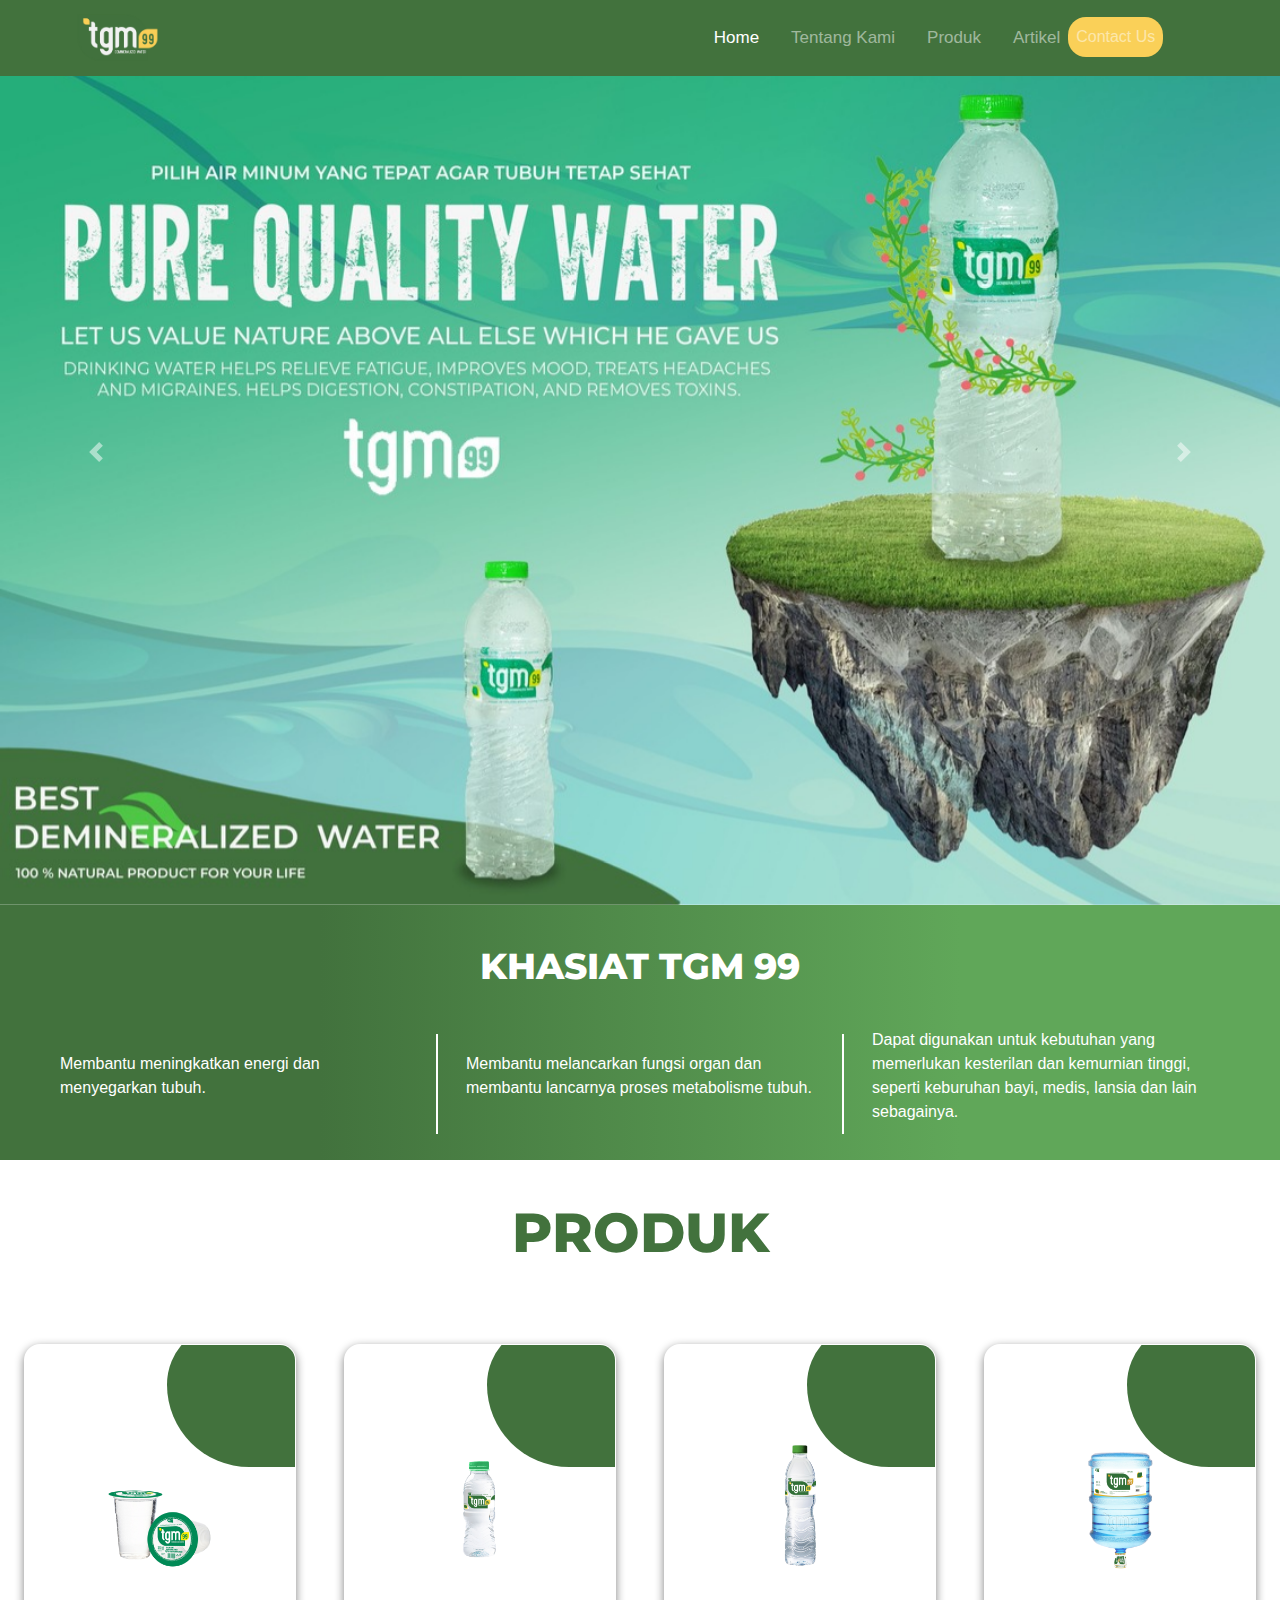
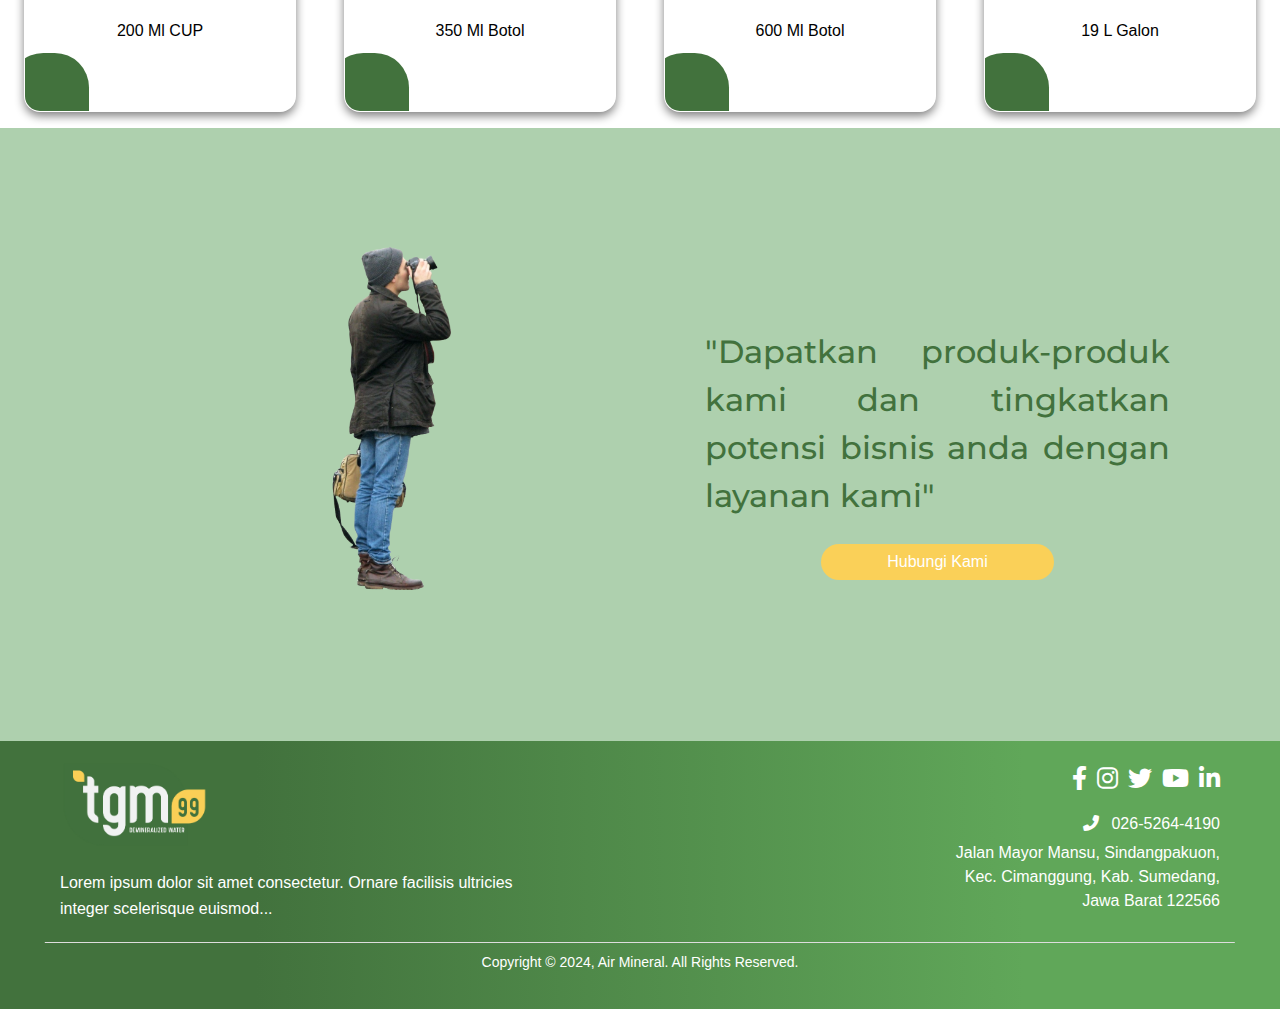
==== templates/index.html @ 58cae2aa "first commit" ====
<!DOCTYPE html>
<html lang="en">
<head>
    <meta charset="UTF-8">
    <meta name="viewport" content="width=device-width, initial-scale=1.0">
    <title>TGM</title>
    <!-- Menambahkan Bootstrap CSS -->
    <link href="https://stackpath.bootstrapcdn.com/bootstrap/4.5.2/css/bootstrap.min.css" rel="stylesheet">
    <link rel="preconnect" href="https://fonts.googleapis.com">
    <link rel="preconnect" href="https://fonts.gstatic.com" crossorigin>
    <link href="https://fonts.googleapis.com/css2?family=Inter:opsz,wght@14..32,200&family=Montserrat:ital,wght@0,100..900;1,100..900&display=swap" rel="stylesheet">
    <link href="../static/css/style.css" rel="stylesheet">
</head>
<body>
<!-- Navbar -->
<nav class="navbar navbar-expand-lg navbar-dark fixed-top">
    <a class="navbar-brand" href="#">
        <img src="../static/asset/Logo.png" class="tgm">
    </a>
    <button class="navbar-toggler" type="button" data-toggle="collapse" data-target="#navbarNav" aria-controls="navbarNav" aria-expanded="false" aria-label="Toggle navigation">
        <span class="navbar-toggler-icon"></span>
    </button>
    <div class="collapse navbar-collapse" id="navbarNav">
        <ul class="navbar-nav">
            <li class="nav-item active">
                <a class="nav-link pl-5" href="../templates/index.html">Home<span class="sr-only">(current)</span></a>
            </li>
            <li class="nav-item">
                <a class="nav-link pl-4" href="../templates/tentangkami.html">Tentang Kami</a>
            </li>
            <li class="nav-item">
                <a class="nav-link pl-4" href="../templates/produk.html">Produk</a>
            </li>
            <li class="nav-item">
                <a class="nav-link pl-4" href="../templates/artikel.html">Artikel</a>
            </li>
            <li class="nav-item">
                <a class="btn btn-custom nav-link" href="../templates/kontak.html">Contact Us</a>
            </li>
        </ul>
    </div>
</nav>

<!-- Carousel -->
<div id="carouselExampleCaptions" class="carousel slide" data-ride="carousel">
    <div class="carousel-inner">
        <div class="carousel-item active">
            <img src="../static/asset/banner.jpg" class="d-block w-100" alt="Image 1">
            <!-- <div class="carousel-caption d-none d-md-block">
                <h5>Teks untuk Gambar 1</h5>
                <p>Deskripsi singkat untuk gambar pertama.</p>
            </div> -->
        </div>
        <div class="carousel-item">
            <img src="../static/asset/HIJAU TGM.jpg" class="d-block w-100" alt="Image 2">
            <!-- <div class="carousel-caption d-none d-md-block">
                <h5>Teks untuk Gambar 2</h5>
                <p>Deskripsi singkat untuk gambar kedua.</p>
            </div> -->
        </div>
        <div class="carousel-item">
            <img src="../static/asset/HIJAU TGM.jpg" class="d-block w-100" alt="Image 3">
            <!-- <div class="carousel-caption d-none d-md-block">
                <h5>Teks untuk Gambar 3</h5>
                <p>Deskripsi singkat untuk gambar ketiga.</p>
            </div> -->
        </div>
    </div>

    <!-- Tombol navigasi -->
    <a class="carousel-control-prev" href="#carouselExampleCaptions" role="button" data-slide="prev">
        <span class="carousel-control-prev-icon" aria-hidden="true"></span>
        <span class="sr-only">Previous</span>
    </a>
    <a class="carousel-control-next" href="#carouselExampleCaptions" role="button" data-slide="next">
        <span class="carousel-control-next-icon" aria-hidden="true"></span>
        <span class="sr-only">Next</span>
    </a>
</div>
<section class="khasiattgm">
    <div class="judul-tgm">
        <h1>KHASIAT TGM 99</h1>
    </div>
    <div class="container">
        <div class="column">
            <p>Membantu meningkatkan energi dan menyegarkan tubuh.</p>
        </div>
        <div class="divider"></div>
        <div class="column">
            <p>Membantu melancarkan fungsi organ dan membantu lancarnya proses metabolisme tubuh.</p>
        </div>
        <div class="divider"></div>
        <div class="column">
            <p>Dapat digunakan untuk kebutuhan yang memerlukan kesterilan dan kemurnian tinggi, seperti keburuhan bayi, medis, lansia dan lain sebagainya.</p>
        </div>
    </div>
</section>
<section  class="tgm2">
    <div>
        <h1>PRODUK</h1>
    </div>
    <section class="slider">
        <div class="card">
            <div class="card-content">
                <img src="../static/asset/cup.png" alt="" class="card-img">
                <h2 class="card-title">200 ml CUP</h1>
                <div class="card-footer">
                    <button class="btn btn-success">Detail</button>
                    <button class="btn btn-border">Add To Cart</button>
                </div>
            </div>
        </div>
        <div class="card">
            <div class="card-content">
                <img src="../static/asset/Botol-330-ml-removebg.png" alt="" class="card-img">
                <h2 class="card-title">350 ml Botol</h1>
                <div class="card-footer">
                    <button class="btn btn-success">Detail</button>
                    <button class="btn btn-border">Add To Cart</button>
                </div>
            </div>
        </div>
        <div class="card">
            <div class="card-content">
                <img src="../static/asset/botol.png" alt="" class="card-img">
                <h2 class="card-title">600 ml Botol</h1>
                <div class="card-footer">
                    <button class="btn btn-success">Detail</button>
                    <button class="btn btn-border">Add To Cart</button>
                </div>
            </div>
        </div>
        <div class="card">
            <div class="card-content">
                <img src="../static/asset/galon.png" alt="" class="card-img">
                <h2 class="card-title">19 L Galon</h1>
                <div class="card-footer">
                    <button class="btn btn-success">Detail</button>
                    <button class="btn btn-border">Add To Cart</button>
                </div>
            </div>
        </div>
    </section>
</section>
<section class="profil" id="profil">
    <div class="text-center mt-5 mb-5 galeri" id="gallery"></div>
    <div class="container">
        <div class="row justify-content-center">
            <div class="col-md-6 text-center">
                <img class="maksimumsize" src="../static/asset/file.png" alt="">
            </div>
            <div class="col-md-5">
                <p class="text-white-75 mb-4 quotes">"Dapatkan produk-produk kami dan tingkatkan potensi bisnis anda dengan layanan kami"</p>
                <button class="btn btn-tgm d-grid gap-2 col-6 mx-auto" type="button">Hubungi Kami</button>
            </div>
        </div>
    </div>
</section>

<section>
    
</section>

<footer class="footer">
    <div class="footer-container">
        <div class="footer-left">
            <img src="../static/asset/Logo.png" alt="Logo" class="footer-logo">
            <p>Lorem ipsum dolor sit amet consectetur. Ornare facilisis ultricies integer scelerisque euismod...</p>
        </div>
        <div class="footer-right">
            <ul class="footer-social">
                <li><a href="#"><i class="fab fa-facebook-f"></i></a></li>
                <li><a href="#"><i class="fab fa-instagram"></i></a></li>
                <li><a href="#"><i class="fab fa-twitter"></i></a></li>
                <li><a href="#"><i class="fab fa-youtube"></i></a></li>
                <li><a href="#"><i class="fab fa-linkedin-in"></i></a></li>
            </ul>
            <p><i class="fas fa-phone-alt"></i> 026-5264-4190</p>
            <p>Jalan Mayor Mansu, Sindangpakuon,<br>Kec. Cimanggung, Kab. Sumedang,<br>Jawa Barat 122566</p>
        </div>
    </div>
    <div class="footer-bottom">
        <p>Copyright © 2024, Air Mineral. All Rights Reserved.</p>
    </div>
</footer>



<!-- Menambahkan Bootstrap JS dan jQuery -->
<script src="https://code.jquery.com/jquery-3.5.1.slim.min.js"></script>
<script src="https://cdn.jsdelivr.net/npm/@popperjs/core@2.9.3/dist/umd/popper.min.js"></script>
<script src="https://stackpath.bootstrapcdn.com/bootstrap/4.5.2/js/bootstrap.min.js"></script>

<script>
    // Menjalankan auto-slide dengan interval 3 detik
    $('.carousel').carousel({
        interval: 3000
    });

    // Mengubah warna background navbar saat di-scroll
    $(window).scroll(function() {
        if ($(this).scrollTop() > 50) {
            $('.navbar').addClass('scrolled');
        } else {
            $('.navbar').removeClass('scrolled');
        }
    });

</script>

</body>
</html>
---- static/css/style.css ----
@import url('https://cdnjs.cloudflare.com/ajax/libs/font-awesome/6.0.0-beta3/css/all.min.css');
/* Membuat teks lebih jelas tanpa latar belakang */
.carousel-caption {
    position: absolute;
    top: 50%;
    left: 10%;
    transform: translateY(-50%);
    text-align: left;
    color: white;
    text-shadow: 2px 2px 4px rgba(0, 0, 0, 0.7);
    max-width: 50%; /* Atur lebar maksimum teks */
}

.carousel-item img {
    width: auto;
    height: auto;
    max-height: auto;
    object-fit: cover;
}

@media (max-width: 768px) {
    .carousel-image {
        max-height: 300px; /* Set a maximum height for smaller devices */
    }
}

@media (max-width: 576px) {
    .carousel-image {
        max-height: 200px; /* Further reduce the height for very small devices */
    }
}


/* Navbar transparan default */
.navbar {
    transition: background-color 0.5s ease;
    background-color: #42723D;
}

/* Navbar menjadi berwarna saat discroll */
.navbar.scrolled {
    background-color: #42723D; /* Warna biru dengan sedikit transparansi */
}


.navbar-brand {
    margin-left: 60px;
}

.navbar-brand img.tgm {
    height: 50px; /* Atur tinggi */
    width: auto; /* Atur lebar, jika ingin gambar berbentuk kotak */
}

.navbar-nav {
    margin-left: 45%;
    font-size: 17px;
    font-family: sans-serif;
}

.btn-custom {
    background-color: #FAD058; /* Warna background kustom */
    color: white; 
    border: none; /* Hapus border */
    border-radius: 18px;
    /* width: 120px; */
    text-align: center;
}

.tgm1 {
    background-color: #42723D;
}

.tgm1 h1 {
    text-align: center;
    padding-top: 40px;
    font-family: "Montserrat";
    font-weight: 800;
    font-size: 70px;
    color: #ffffff;
}

.tgm2 {
    background-color: #ffffff;
}

.tgm2 h1 {
    text-align: center;
    padding-top: 40px;
    font-family: "Montserrat";
    font-weight: 800;
    font-size: 55px;
    color: #42723D;
    padding-bottom: 30px;
}

.row {
    align-items: center;
    justify-content: center;
    padding-bottom: 40px;
}

/* Footer */
.footer {
    background: linear-gradient(to right, #42723D 20%, #60A759 80%); 
    color: white;
    padding: 20px 0;
    font-family: Arial, sans-serif;
}

.footer-container {
    display: flex;
    justify-content: space-between;
    align-items: flex-start;
    max-width: 1200px;
    margin: 0 auto;
    padding: 0 20px;
}

.footer-left {
    flex: 1;
    max-width: 40%;
}

.footer-logo {
    margin-bottom: 20px;
    width: 150px;
}

.footer-left p {
    margin: 0;
    line-height: 1.6;
}

.footer-right {
    flex: 1;
    max-width: 40%;
    text-align: right;
}

.footer-right p {
    margin: 5px 0;
}

.footer-social {
    list-style: none;
    padding: 0;
    display: flex;
    justify-content: flex-end;
    gap: 10px;
    margin-bottom: 15px;
}

.footer-social li {
    display: inline-block;
}

.footer-social a {
    color: white;
    font-size: 24px;
    transition: color 0.3s ease;
}

.footer-social a:hover {
    color: #ddd;
}

.footer-right p i {
    margin-right: 8px;
}

.footer-bottom {
    text-align: center;
    margin-top: 20px;
    font-size: 14px;
    position: relative; /* Adding relative positioning */
    padding-top: 10px;
}

.footer-bottom::before {
    content: "";
    position: absolute;
    top: 0;
    left: 50%;
    transform: translateX(-50%);
    width: 93%; /* Control the width of the border here */
    border-top: 1px solid #ddd;

}

/* .row{
    width: 300vh;
    
} */

/* .img{
    width: 10px;
    height: auto;
} */


/* Page Khasiat */
.khasiattgm {
    background: linear-gradient(to right, #42723D 25%, #60A759 75%); 
    padding-top: 40px;
   
}
.container {
    max-width: 1200px;
    width: 100%;
    display: flex;
    justify-content: space-between;
    align-items: center;
    padding: 20px;
    border-radius: 10px;
}
.column {
    width: 30%;
}

.column p {
    color: #ffffff;
}
.divider {
    border-left: 2px solid white;
    height: 100px;
    margin: 0 20px;
}
.judul-tgm h1 {
    font-size: 36px;
    margin-bottom: 20px;
    text-align: center;
    font-family: "Montserrat";
    font-weight: 800;
    color: #ffffff;
}

/* Page Informasi */
.profil
{
    background-color: hsl(120, 27%, 75%);
    width: 100%;
    padding-top: 40px;
    padding-bottom: 80px;
}

.quotes {
    padding-top: 70px;
    text-align: justify;
    font-family: 'Montserrat';
    font-weight: 500;
    font-size: xx-large;
    color: #42723D;
}

/* .row p
{
      font-family: 'Assistant';
} 

.text
{
      text-align: center;
} */
  

.maksimumsize
{
    width: 40%;
    transition: 0.3s;
}

.maksimumsize:hover
{
    width: 45%;
}

.btn-tgm {
    background-color: #FAD058; /* Warna background kustom */
    color: white; 
    border: none; 
    border-radius: 20px;
    text-align: justify;
    display: flex;
    justify-content: center;
    align-items: center;
    
}

.slider {
    background-color: var(--bg);
    padding: 1rem;

    display: grid;
    grid-template-columns: repeat(4, 1fr);
    place-items: center;
    grid-gap: 2rem;

    font: normal 1rem sans-serif;
    padding-top: 40px;
}

.produk::after{
    content: "";
    position: absolute;
    top: 0;
    left: 50%;
    transform: translateX(-50%);
    width: 93%; /* Control the width of the border here */
    border-top: 1px solid #000000;
}

.produk-tgm h1 {
    padding-top: 100px;
    text-align: center;
}


.card {
    position: relative;
    width: 17rem;
    height: 23rem;
    background-color:#ffffff;
    color: #000000;
    border-radius: 1rem;
    border: .1rem solid transparent;
    overflow: hidden;
    box-shadow: 0 .2rem .6rem grey;
    transition: .5s ease-in-out;
}

.card:hover {
    border: .1rem solid var(--warning);
    transform: scale(1.05);
}

.card::before, .card::after {
    position: absolute;
    content: "";
    background-color: #42723D;
    border-radius: 60% 60% 10% 80%;
    transition: .5s ease-in-out;
    z-index: 100;
    
}

.card::before {
    top: -6%;
    right: -6%;
    width: 9rem;
    height: 9rem;
}

.card::after {
    bottom: -6%;
    left: -6%;
    width: 5rem;
    height: 5rem;
}

.card:hover::before {
    transform: scale(1.8);
}

.card:hover::after {
    transform: scale(0);
}

.card-content {
    position: absolute;
    top:0;
    left:0;
    width: 100%;
    height: 100%;

    display: flex;
    flex-direction: column;
    justify-content: space-around;
    align-items: center;
    z-index: 200;
}

.card-img, 
.card-title {
    transform: translateY(4rem);
    transition: .5s ease-in-out;
}

.card-img {
    width: auto;
    height: 9.5rem;
}

.card-title {
    font-size: 1rem;
    text-transform: capitalize;
    transition-delay: .1s;
}

.card-body, 
.card-footer {
    transform: translateY(8rem);
    transition: .5s ease-in-out;
}

.card-body {
    width: 100%;

    display: flex;
    justify-content: space-around;
    align-items: center;

    transition-delay: .2s;
}

/* Konten Youtube */
.video {
    padding-bottom: 35px;
    padding-top: 35px;
    justify-content: center;
    align-items: center;
    padding-left: 450px;
    text-align: center;
    background-color: hsl(120, 27%, 75%);
    /* opacity: 30%; */
}

.video-link {
    display: block;
    width: 300px;
    text-decoration: none;
    border: 1px solid #ddd;
    border-radius: 8px;
    overflow: hidden;
    box-shadow: 0 4px 8px rgba(0, 0, 0, 0.1);
    transition: transform 0.3s ease;
    color: #333;
    
}

.video-link:hover {
    transform: translateY(-5px);
}

.video-thumbnail {
    width: 100%;
    height: auto;
    display: block;
}

.video-title {
    margin: 16px;
    font-size: 1.2em;
    color: #000;

}

.video-description {
    margin: 0 16px 16px;
    font-size: 0.9em;
    color: #666;
}

.contact-section {
    padding-bottom: 0;
    padding-top: 100px;
  }
  
  .contact__text h3 {
    color: #111111;
    font-weight: 700;
    text-transform: uppercase;
    margin-bottom: 22px;
  }
  
  .contact__text p {
    color: #111111;
    font-size: 15px;
    margin-bottom: 30px;
  }
  
  .contact__text ul li {
    list-style: none;
    position: relative;
    padding-left: 65px;
    margin-bottom: 30px;
  }
  
  .contact__text ul li span {
    height: 46px;
    width: 46px;
    background: #4c57d6;
    line-height: 46px;
    text-align: center;
    border-radius: 10px;
    font-size: 20px;
    color: #ffffff;
    position: absolute;
    left: 0;
    top: 0;
  }
  
  .contact__text ul li h5 {
    font-size: 20px;
    color: #111111;
    font-weight: 700;
    margin-bottom: 5px;
  }
  
  .contact__text ul li p {
    font-size: 15px;
    color: #111111;
    margin-bottom: 0;
  }
  
  .contact__text .contact__social a {
    display: inline-block;
    font-size: 30px;
    color: #c4c4c4;
    margin-right: 26px;
  }
  
  .contact__text .contact__social a:last-child {
    margin-right: 0;
  }
  
  .contact__text .contact__social a.facebook {
    color: #3263af;
  }
  
  .contact__text .contact__social a.twitter {
    color: #40c4ff;
  }
  
  .contact__text .contact__social a.youtube {
    color: #ff0000;
  }
  
  .contact__text .contact__social a.instagram {
    color: #b309d7;
  }
  
  .map {
    height: 515px;
  }
  
  .map iframe {
    width: 100%;
  }
  
  .contact-form h3 {
    color: #111111;
    font-weight: 700;
    text-transform: uppercase;
    margin-bottom: 45px;
  }
  
  .contact-form form .input-list {
    margin-right: -20px;
    overflow: hidden;
  }
  
  .contact-form form .input-list input {
    font-size: 14px;
    color: #444444;
    width: calc(33.33% - 23px);
    height: 50px;
    padding-left: 20px;
    border: 1px solid #e1e1e1;
    margin-bottom: 23px;
    border-radius: 10px;
    margin-right: 20px;
  }
  
  .contact-form form .input-list input::-webkit-input-placeholder {
    color: #444444;
  }
  
  .contact-form form .input-list input::-moz-placeholder {
    color: #444444;
  }
  
  .contact-form form .input-list input:-ms-input-placeholder {
    color: #444444;
  }
  
  .contact-form form .input-list input::-ms-input-placeholder {
    color: #444444;
  }
  
  .contact-form form .input-list input::placeholder {
    color: #444444;
  }
  
  .contact-form form textarea {
    font-size: 14px;
    color: #444444;
    width: 100%;
    height: 130px;
    padding-left: 20px;
    border: 1px solid #e1e1e1;
    margin-bottom: 17px;
    border-radius: 10px;
    resize: none;
    padding-top: 12px;
  }
  
  .contact-form form textarea::-webkit-input-placeholder {
    color: #444444;
  }
  
  .contact-form form textarea::-moz-placeholder {
    color: #444444;
  }
  
  .contact-form form textarea:-ms-input-placeholder {
    color: #444444;
  }
  
  .contact-form form textarea::-ms-input-placeholder {
    color: #444444;
  }
  
  .contact-form form textarea::placeholder {
    color: #444444;
  }
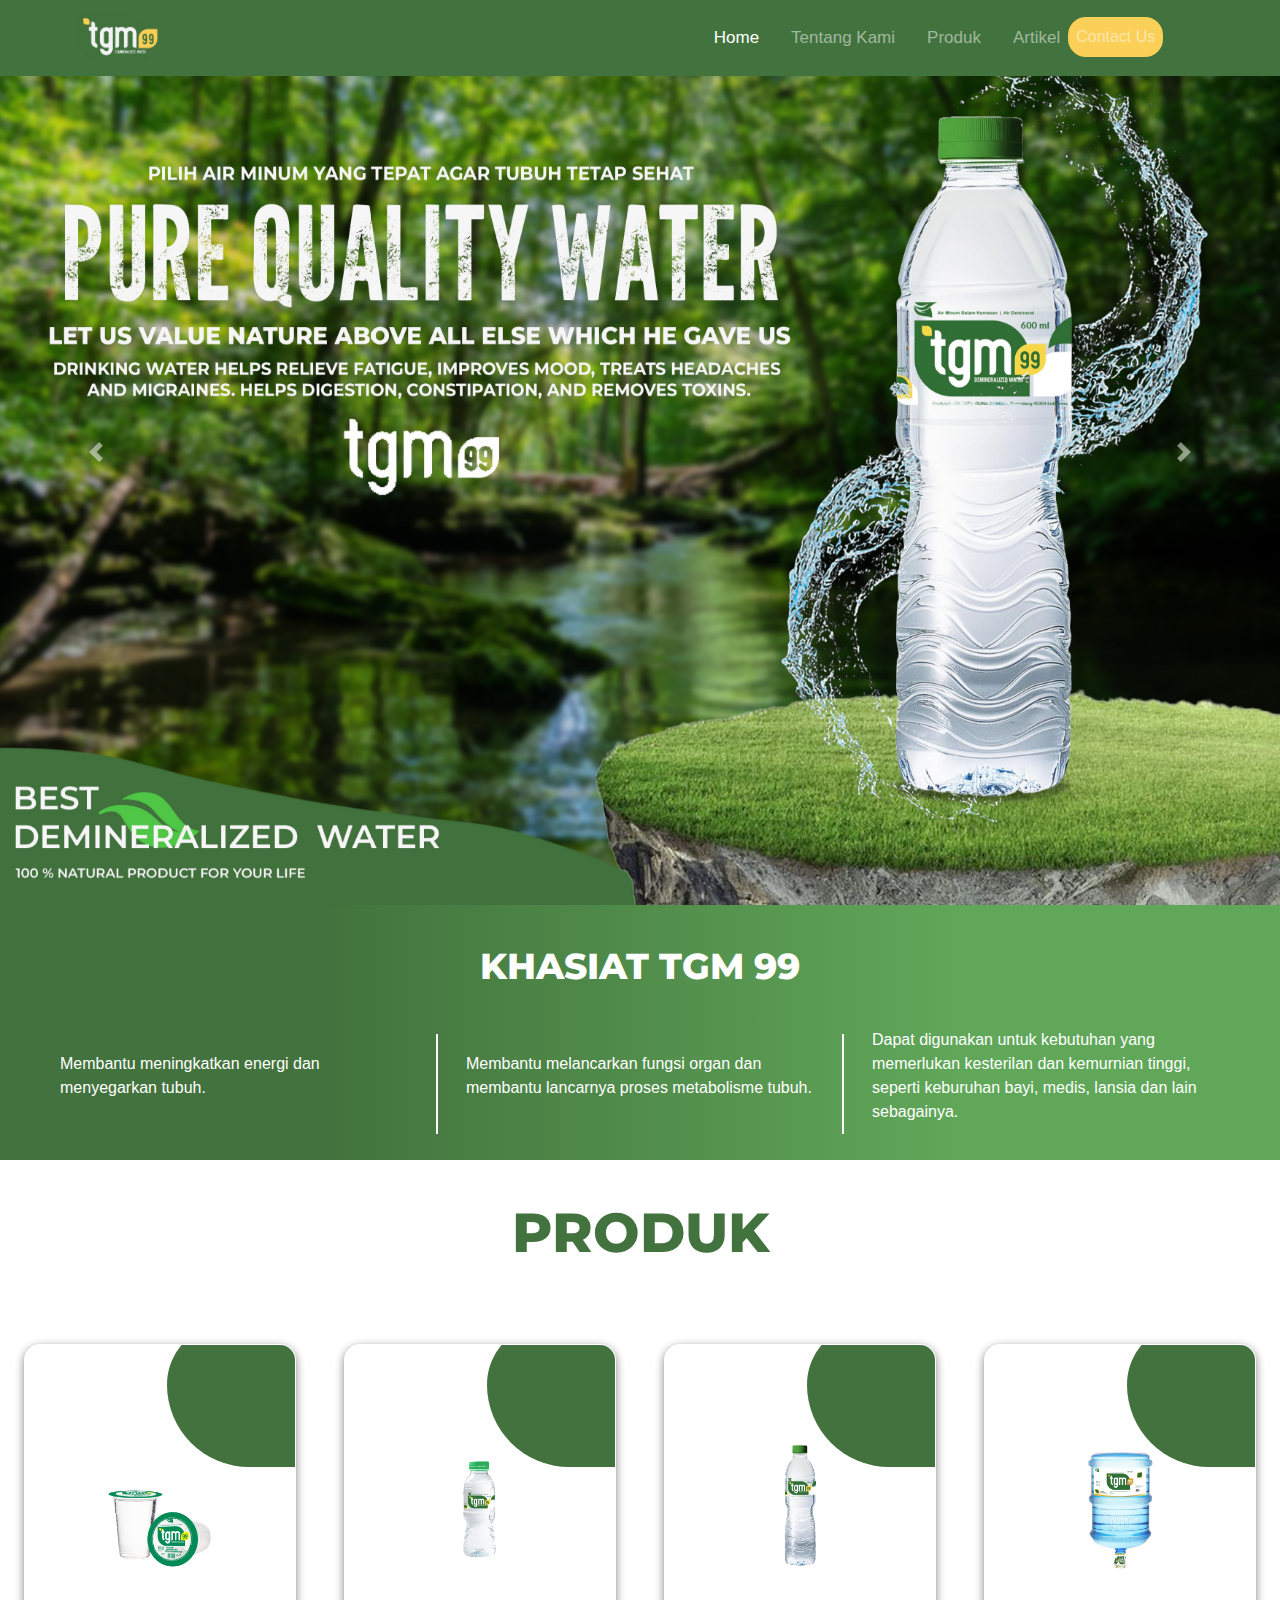
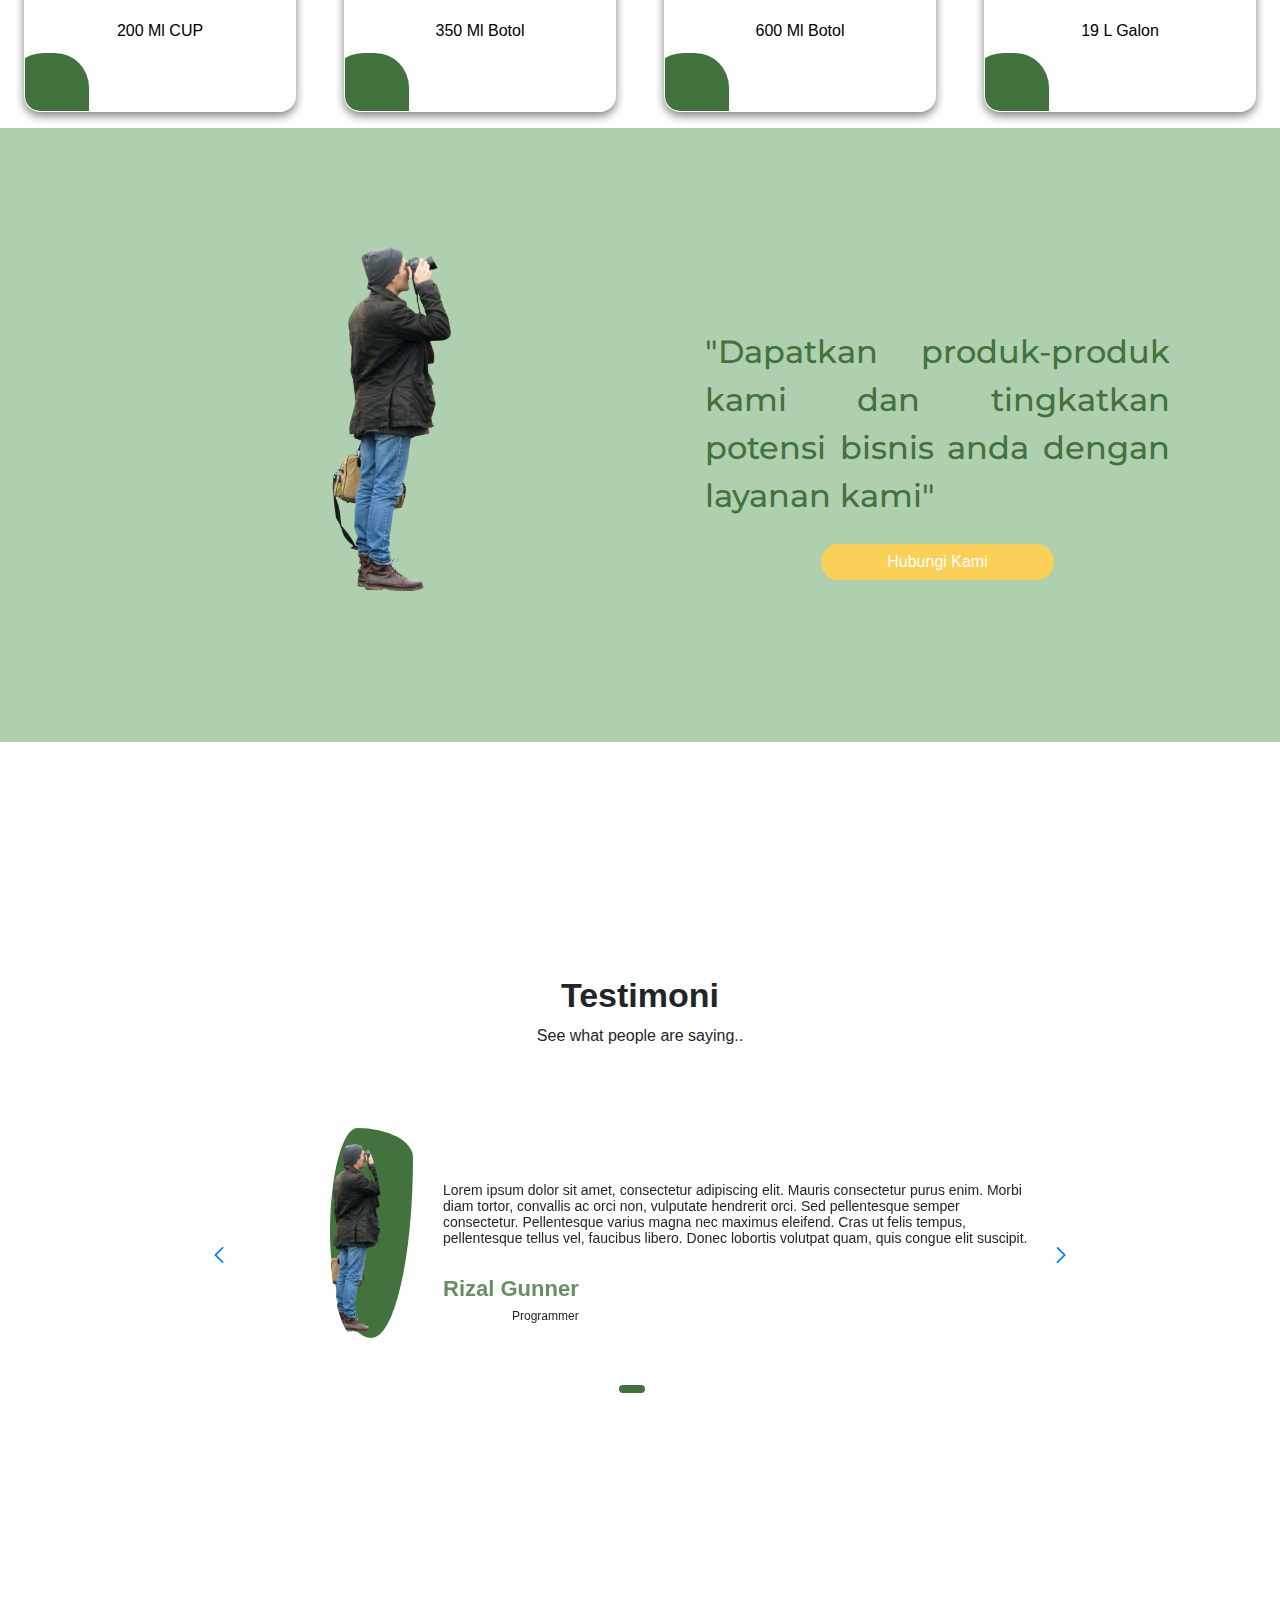
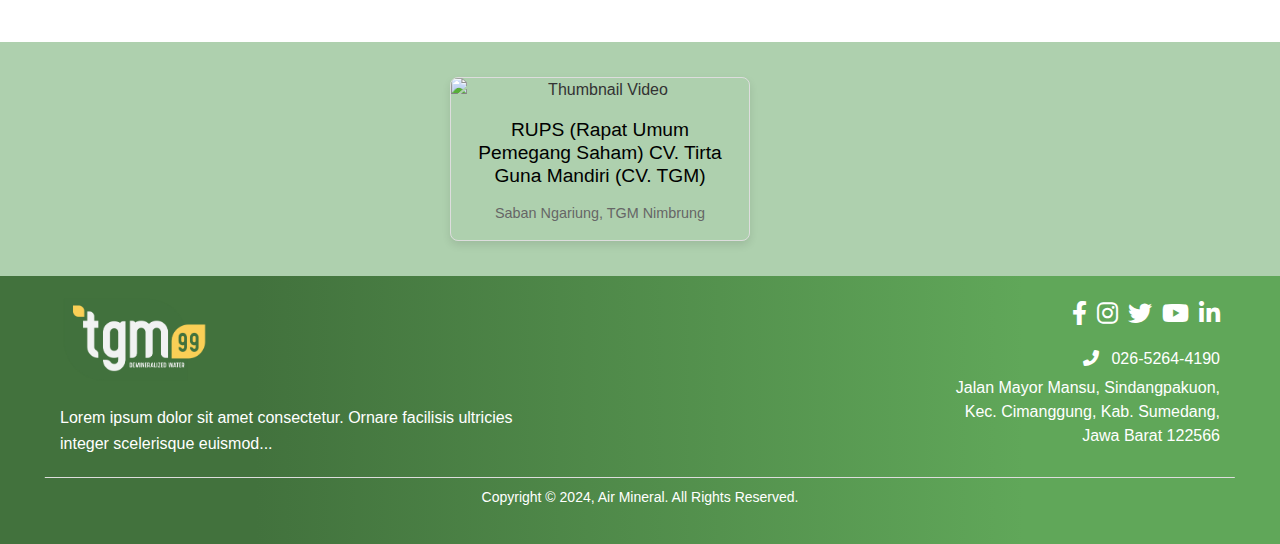
==== commit 1fcf4143: "update" ====
--- a/templates/index.html
+++ b/templates/index.html
@@ -10,203 +10,275 @@
     <link rel="preconnect" href="https://fonts.gstatic.com" crossorigin>
     <link href="https://fonts.googleapis.com/css2?family=Inter:opsz,wght@14..32,200&family=Montserrat:ital,wght@0,100..900;1,100..900&display=swap" rel="stylesheet">
     <link href="../static/css/style.css" rel="stylesheet">
+    <link rel="stylesheet" href="https://cdn.jsdelivr.net/npm/swiper@11/swiper-bundle.min.css"/>
 </head>
-<body>
+    <body>
 <!-- Navbar -->
-<nav class="navbar navbar-expand-lg navbar-dark fixed-top">
-    <a class="navbar-brand" href="#">
-        <img src="../static/asset/Logo.png" class="tgm">
-    </a>
-    <button class="navbar-toggler" type="button" data-toggle="collapse" data-target="#navbarNav" aria-controls="navbarNav" aria-expanded="false" aria-label="Toggle navigation">
-        <span class="navbar-toggler-icon"></span>
-    </button>
-    <div class="collapse navbar-collapse" id="navbarNav">
-        <ul class="navbar-nav">
-            <li class="nav-item active">
-                <a class="nav-link pl-5" href="../templates/index.html">Home<span class="sr-only">(current)</span></a>
-            </li>
-            <li class="nav-item">
-                <a class="nav-link pl-4" href="../templates/tentangkami.html">Tentang Kami</a>
-            </li>
-            <li class="nav-item">
-                <a class="nav-link pl-4" href="../templates/produk.html">Produk</a>
-            </li>
-            <li class="nav-item">
-                <a class="nav-link pl-4" href="../templates/artikel.html">Artikel</a>
-            </li>
-            <li class="nav-item">
-                <a class="btn btn-custom nav-link" href="../templates/kontak.html">Contact Us</a>
-            </li>
-        </ul>
-    </div>
-</nav>
-
-<!-- Carousel -->
-<div id="carouselExampleCaptions" class="carousel slide" data-ride="carousel">
-    <div class="carousel-inner">
-        <div class="carousel-item active">
-            <img src="../static/asset/banner.jpg" class="d-block w-100" alt="Image 1">
-            <!-- <div class="carousel-caption d-none d-md-block">
-                <h5>Teks untuk Gambar 1</h5>
-                <p>Deskripsi singkat untuk gambar pertama.</p>
-            </div> -->
+        <nav class="navbar navbar-expand-lg navbar-dark fixed-top">
+            <a class="navbar-brand" href="#">
+                <img src="../static/asset/Logo.png" class="tgm">
+            </a>
+            <button class="navbar-toggler" type="button" data-toggle="collapse" data-target="#navbarNav" aria-controls="navbarNav" aria-expanded="false" aria-label="Toggle navigation">
+                <span class="navbar-toggler-icon"></span>
+            </button>
+            <div class="collapse navbar-collapse" id="navbarNav">
+                <ul class="navbar-nav">
+                    <li class="nav-item active">
+                        <a class="nav-link pl-5" href="../templates/index.html">Home<span class="sr-only">(current)</span></a>
+                    </li>
+                    <li class="nav-item">
+                        <a class="nav-link pl-4" href="../templates/tentangkami.html">Tentang Kami</a>
+                    </li>
+                    <li class="nav-item">
+                        <a class="nav-link pl-4" href="../templates/produk.html">Produk</a>
+                    </li>
+                    <li class="nav-item">
+                        <a class="nav-link pl-4" href="../templates/artikel.html">Artikel</a>
+                    </li>
+                    <li class="nav-item">
+                        <a class="btn btn-custom nav-link" href="../templates/kontak.html">Contact Us</a>
+                    </li>
+                </ul>
+            </div>
+        </nav>
+
+        <!-- Carousel -->
+        <div id="carouselExampleCaptions" class="carousel slide" data-ride="carousel">
+            <div class="carousel-inner">
+                <div class="carousel-item active">
+                    <img src="../static/asset/TGM REV 5.jpg" class="d-block w-100" alt="Image 1">
+                    <!-- <div class="carousel-caption d-none d-md-block">
+                        <h5>Teks untuk Gambar 1</h5>
+                        <p>Deskripsi singkat untuk gambar pertama.</p>
+                    </div> -->
+                </div>
+                <div class="carousel-item">
+                    <img src="../static/asset/TGM REV 5.jpg" class="d-block w-100" alt="Image 2">
+                    <!-- <div class="carousel-caption d-none d-md-block">
+                        <h5>Teks untuk Gambar 2</h5>
+                        <p>Deskripsi singkat untuk gambar kedua.</p>
+                    </div> -->
+                </div>
+                <div class="carousel-item">
+                    <img src="../static/asset/TGM REV 5.jpg" class="d-block w-100" alt="Image 3">
+                    <!-- <div class="carousel-caption d-none d-md-block">
+                        <h5>Teks untuk Gambar 3</h5>
+                        <p>Deskripsi singkat untuk gambar ketiga.</p>
+                    </div> -->
+                </div>
+            </div>
+
+            <!-- Tombol navigasi -->
+            <a class="carousel-control-prev" href="#carouselExampleCaptions" role="button" data-slide="prev">
+                <span class="carousel-control-prev-icon" aria-hidden="true"></span>
+                <span class="sr-only">Previous</span>
+            </a>
+            <a class="carousel-control-next" href="#carouselExampleCaptions" role="button" data-slide="next">
+                <span class="carousel-control-next-icon" aria-hidden="true"></span>
+                <span class="sr-only">Next</span>
+            </a>
         </div>
-        <div class="carousel-item">
-            <img src="../static/asset/HIJAU TGM.jpg" class="d-block w-100" alt="Image 2">
-            <!-- <div class="carousel-caption d-none d-md-block">
-                <h5>Teks untuk Gambar 2</h5>
-                <p>Deskripsi singkat untuk gambar kedua.</p>
-            </div> -->
-        </div>
-        <div class="carousel-item">
-            <img src="../static/asset/HIJAU TGM.jpg" class="d-block w-100" alt="Image 3">
-            <!-- <div class="carousel-caption d-none d-md-block">
-                <h5>Teks untuk Gambar 3</h5>
-                <p>Deskripsi singkat untuk gambar ketiga.</p>
-            </div> -->
-        </div>
-    </div>
-
-    <!-- Tombol navigasi -->
-    <a class="carousel-control-prev" href="#carouselExampleCaptions" role="button" data-slide="prev">
-        <span class="carousel-control-prev-icon" aria-hidden="true"></span>
-        <span class="sr-only">Previous</span>
-    </a>
-    <a class="carousel-control-next" href="#carouselExampleCaptions" role="button" data-slide="next">
-        <span class="carousel-control-next-icon" aria-hidden="true"></span>
-        <span class="sr-only">Next</span>
-    </a>
-</div>
-<section class="khasiattgm">
-    <div class="judul-tgm">
-        <h1>KHASIAT TGM 99</h1>
-    </div>
-    <div class="container">
-        <div class="column">
-            <p>Membantu meningkatkan energi dan menyegarkan tubuh.</p>
-        </div>
-        <div class="divider"></div>
-        <div class="column">
-            <p>Membantu melancarkan fungsi organ dan membantu lancarnya proses metabolisme tubuh.</p>
-        </div>
-        <div class="divider"></div>
-        <div class="column">
-            <p>Dapat digunakan untuk kebutuhan yang memerlukan kesterilan dan kemurnian tinggi, seperti keburuhan bayi, medis, lansia dan lain sebagainya.</p>
-        </div>
-    </div>
-</section>
-<section  class="tgm2">
-    <div>
-        <h1>PRODUK</h1>
-    </div>
-    <section class="slider">
-        <div class="card">
-            <div class="card-content">
-                <img src="../static/asset/cup.png" alt="" class="card-img">
-                <h2 class="card-title">200 ml CUP</h1>
-                <div class="card-footer">
-                    <button class="btn btn-success">Detail</button>
-                    <button class="btn btn-border">Add To Cart</button>
-                </div>
-            </div>
-        </div>
-        <div class="card">
-            <div class="card-content">
-                <img src="../static/asset/Botol-330-ml-removebg.png" alt="" class="card-img">
-                <h2 class="card-title">350 ml Botol</h1>
-                <div class="card-footer">
-                    <button class="btn btn-success">Detail</button>
-                    <button class="btn btn-border">Add To Cart</button>
-                </div>
-            </div>
-        </div>
-        <div class="card">
-            <div class="card-content">
-                <img src="../static/asset/botol.png" alt="" class="card-img">
-                <h2 class="card-title">600 ml Botol</h1>
-                <div class="card-footer">
-                    <button class="btn btn-success">Detail</button>
-                    <button class="btn btn-border">Add To Cart</button>
-                </div>
-            </div>
-        </div>
-        <div class="card">
-            <div class="card-content">
-                <img src="../static/asset/galon.png" alt="" class="card-img">
-                <h2 class="card-title">19 L Galon</h1>
-                <div class="card-footer">
-                    <button class="btn btn-success">Detail</button>
-                    <button class="btn btn-border">Add To Cart</button>
-                </div>
-            </div>
-        </div>
-    </section>
-</section>
-<section class="profil" id="profil">
-    <div class="text-center mt-5 mb-5 galeri" id="gallery"></div>
-    <div class="container">
-        <div class="row justify-content-center">
-            <div class="col-md-6 text-center">
-                <img class="maksimumsize" src="../static/asset/file.png" alt="">
-            </div>
-            <div class="col-md-5">
-                <p class="text-white-75 mb-4 quotes">"Dapatkan produk-produk kami dan tingkatkan potensi bisnis anda dengan layanan kami"</p>
-                <button class="btn btn-tgm d-grid gap-2 col-6 mx-auto" type="button">Hubungi Kami</button>
-            </div>
-        </div>
-    </div>
-</section>
-
-<section>
-    
-</section>
-
-<footer class="footer">
-    <div class="footer-container">
-        <div class="footer-left">
-            <img src="../static/asset/Logo.png" alt="Logo" class="footer-logo">
-            <p>Lorem ipsum dolor sit amet consectetur. Ornare facilisis ultricies integer scelerisque euismod...</p>
-        </div>
-        <div class="footer-right">
-            <ul class="footer-social">
-                <li><a href="#"><i class="fab fa-facebook-f"></i></a></li>
-                <li><a href="#"><i class="fab fa-instagram"></i></a></li>
-                <li><a href="#"><i class="fab fa-twitter"></i></a></li>
-                <li><a href="#"><i class="fab fa-youtube"></i></a></li>
-                <li><a href="#"><i class="fab fa-linkedin-in"></i></a></li>
-            </ul>
-            <p><i class="fas fa-phone-alt"></i> 026-5264-4190</p>
-            <p>Jalan Mayor Mansu, Sindangpakuon,<br>Kec. Cimanggung, Kab. Sumedang,<br>Jawa Barat 122566</p>
-        </div>
-    </div>
-    <div class="footer-bottom">
-        <p>Copyright © 2024, Air Mineral. All Rights Reserved.</p>
-    </div>
-</footer>
+        <section class="khasiattgm">
+            <div class="judul-tgm">
+                <h1>KHASIAT TGM 99</h1>
+            </div>
+            <div class="container">
+                <div class="column">
+                    <p>Membantu meningkatkan energi dan menyegarkan tubuh.</p>
+                </div>
+                <div class="divider"></div>
+                <div class="column">
+                    <p>Membantu melancarkan fungsi organ dan membantu lancarnya proses metabolisme tubuh.</p>
+                </div>
+                <div class="divider"></div>
+                <div class="column">
+                    <p>Dapat digunakan untuk kebutuhan yang memerlukan kesterilan dan kemurnian tinggi, seperti keburuhan bayi, medis, lansia dan lain sebagainya.</p>
+                </div>
+            </div>
+        </section>
+        <section  class="tgm2">
+            <div>
+                <h1>PRODUK</h1>
+            </div>
+            <section class="slider">
+                <div class="card">
+                    <div class="card-content">
+                        <img src="../static/asset/cup.png" alt="" class="card-img">
+                        <h2 class="card-title">200 ml CUP</h1>
+                        <div class="card-footer">
+                            <button class="btn btn-success">Detail</button>
+                            <button class="btn btn-border">Add To Cart</button>
+                        </div>
+                    </div>
+                </div>
+                <div class="card">
+                    <div class="card-content">
+                        <img src="../static/asset/Botol-330-ml-removebg.png" alt="" class="card-img">
+                        <h2 class="card-title">350 ml Botol</h1>
+                        <div class="card-footer">
+                            <button class="btn btn-success">Detail</button>
+                            <button class="btn btn-border">Add To Cart</button>
+                        </div>
+                    </div>
+                </div>
+                <div class="card">
+                    <div class="card-content">
+                        <img src="../static/asset/botol.png" alt="" class="card-img">
+                        <h2 class="card-title">600 ml Botol</h1>
+                        <div class="card-footer">
+                            <button class="btn btn-success">Detail</button>
+                            <button class="btn btn-border">Add To Cart</button>
+                        </div>
+                    </div>
+                </div>
+                <div class="card">
+                    <div class="card-content">
+                        <img src="../static/asset/galon.png" alt="" class="card-img">
+                        <h2 class="card-title">19 L Galon</h1>
+                        <div class="card-footer">
+                            <button class="btn btn-success">Detail</button>
+                            <button class="btn btn-border">Add To Cart</button>
+                        </div>
+                    </div>
+                </div>
+            </section>
+        </section>
+        <section class="profil" id="profil">
+            <div class="text-center mt-5 mb-5 galeri" id="gallery"></div>
+            <div class="container">
+                <div class="row justify-content-center">
+                    <div class="col-md-6 text-center">
+                        <img class="maksimumsize" src="../static/asset/file.png" alt="">
+                    </div>
+                    <div class="col-md-5">
+                        <p class="text-white-75 mb-4 quotes">"Dapatkan produk-produk kami dan tingkatkan potensi bisnis anda dengan layanan kami"</p>
+                        <button class="btn btn-tgm d-grid gap-2 col-6 mx-auto" type="button">Hubungi Kami</button>
+                    </div>
+                </div>
+            </div>
+        </section>
+        <!--Testimoni-->
+        <section>
+            <div id="testimoni" class="site">
+                <div class="container">
+                    <div class="testi">
+                        <div class="head">
+                            <h3>Testimoni</h3>
+                            <p>See what people are saying..</p>
+                        </div>
+                        <div class="body swiper">
+                            <ul class="swiper-wrapper">
+                                <li class="swiper-slide">
+                                    <div class="wrapper">
+                                        <div class="thumbnail">
+                                            <img src="../static/asset/file.png" alt="">
+                                        </div>
+                                        <div class="aside">
+                                            <p>Lorem ipsum dolor sit amet, consectetur adipiscing elit. Mauris consectetur purus enim. Morbi diam tortor, convallis ac orci non, vulputate hendrerit orci. Sed pellentesque semper consectetur. Pellentesque varius magna nec maximus eleifend. Cras ut felis tempus, pellentesque tellus vel, faucibus libero. Donec lobortis volutpat quam, quis congue elit suscipit. </p>
+                                            <div class="name">
+                                                <h4>Rizal Gunner</h4>
+                                                <p>Programmer</p>
+                                            </div>
+                                        </div>
+                                    </div>
+                                </li>
+                                <li class="swiper-slide">
+                                    <div class="wrapper">
+                                        <div class="thumbnail">
+                                            <img src="../static/asset/profile.jpg" alt="">
+                                        </div>
+                                        <div class="aside">
+                                            <p>Lorem ipsum dolor sit amet, consectetur adipiscing elit. Mauris consectetur purus enim. Morbi diam tortor, convallis ac orci non, vulputate hendrerit orci. Sed pellentesque semper consectetur. Pellentesque varius magna nec maximus eleifend. Cras ut felis tempus, pellentesque tellus vel, faucibus libero. Donec lobortis volutpat quam, quis congue elit suscipit. </p>
+                                            <div class="name">
+                                                <h4>Tiwi Rosada</h4>
+                                                <p>Analis</p>
+                                            </div>
+                                        </div>
+                                    </div>
+                                </li>
+                            </ul>
+                            <div class="swiper-pagination"></div>
+                            <!-- If we need navigation buttons -->
+                            <div class="swiper-button-prev"></div>
+                            <div class="swiper-button-next"></div>
+                        </div>
+                    </div>
+                </div>
+            </div>
+        </section>
+
+        <!--YOUTUBE-->
+        <section class="video" id="video">
+            <div>
+                <a href="https://www.youtube.com/watch?v=7TaydpIyqJk" target="_blank" class="video-link">
+                    <img src="https://img.youtube.com/vi/7TaydpIyqJk/0.jpg" alt="Thumbnail Video" class="video-thumbnail">
+                    <h3 class="video-title">RUPS (Rapat Umum Pemegang Saham) CV. Tirta Guna Mandiri (CV. TGM)</h3>
+                    <p class="video-description">Saban Ngariung, TGM Nimbrung</p>
+                </a>            
+            </div>
+        </section>
+
+        <footer class="footer">
+            <div class="footer-container">
+                <div class="footer-left">
+                    <img src="../static/asset/Logo.png" alt="Logo" class="footer-logo">
+                    <p>Lorem ipsum dolor sit amet consectetur. Ornare facilisis ultricies integer scelerisque euismod...</p>
+                </div>
+                <div class="footer-right">
+                    <ul class="footer-social">
+                        <li><a href="#"><i class="fab fa-facebook-f"></i></a></li>
+                        <li><a href="#"><i class="fab fa-instagram"></i></a></li>
+                        <li><a href="#"><i class="fab fa-twitter"></i></a></li>
+                        <li><a href="#"><i class="fab fa-youtube"></i></a></li>
+                        <li><a href="#"><i class="fab fa-linkedin-in"></i></a></li>
+                    </ul>
+                    <p><i class="fas fa-phone-alt"></i> 026-5264-4190</p>
+                    <p>Jalan Mayor Mansu, Sindangpakuon,<br>Kec. Cimanggung, Kab. Sumedang,<br>Jawa Barat 122566</p>
+                </div>
+            </div>
+            <div class="footer-bottom">
+                <p>Copyright © 2024, Air Mineral. All Rights Reserved.</p>
+            </div>
+        </footer>
 
 
 
 <!-- Menambahkan Bootstrap JS dan jQuery -->
-<script src="https://code.jquery.com/jquery-3.5.1.slim.min.js"></script>
-<script src="https://cdn.jsdelivr.net/npm/@popperjs/core@2.9.3/dist/umd/popper.min.js"></script>
-<script src="https://stackpath.bootstrapcdn.com/bootstrap/4.5.2/js/bootstrap.min.js"></script>
-
-<script>
-    // Menjalankan auto-slide dengan interval 3 detik
-    $('.carousel').carousel({
-        interval: 3000
-    });
-
-    // Mengubah warna background navbar saat di-scroll
-    $(window).scroll(function() {
-        if ($(this).scrollTop() > 50) {
-            $('.navbar').addClass('scrolled');
-        } else {
-            $('.navbar').removeClass('scrolled');
-        }
-    });
-
-</script>
-
-</body>
+        <script src="https://code.jquery.com/jquery-3.5.1.slim.min.js"></script>
+        <script src="https://cdn.jsdelivr.net/npm/@popperjs/core@2.9.3/dist/umd/popper.min.js"></script>
+        <script src="https://stackpath.bootstrapcdn.com/bootstrap/4.5.2/js/bootstrap.min.js"></script>
+        <script src="https://cdn.jsdelivr.net/npm/swiper@11/swiper-bundle.min.js"></script>
+        <script>
+            // Menjalankan auto-slide dengan interval 3 detik
+            $('.carousel').carousel({
+                interval: 3000
+            });
+
+            // Mengubah warna background navbar saat di-scroll
+            $(window).scroll(function() {
+                if ($(this).scrollTop() > 50) {
+                    $('.navbar').addClass('scrolled');
+                } else {
+                    $('.navbar').removeClass('scrolled');
+                }
+            });
+
+            const swiper = new Swiper('.swiper', {
+                autoHeight: true,
+                loop: true,
+            
+                // If we need pagination
+                pagination: {
+                el: '.swiper-pagination',
+                },
+            
+                // Navigation arrows
+                navigation: {
+                nextEl: '.swiper-button-next',
+                prevEl: '.swiper-button-prev',
+                },
+
+            });
+        </script>
+    </body>
 </html>
--- a/static/css/style.css
+++ b/static/css/style.css
@@ -213,6 +213,7 @@
     align-items: center;
     padding: 20px;
     border-radius: 10px;
+    margin: 0 auto;
 }
 .column {
     width: 30%;
@@ -463,18 +464,23 @@
 
 .contact-section {
     padding-bottom: 0;
-    padding-top: 100px;
+    padding-top: 20px;
+  }
+
+  .contact__text {
+    background-color: #42723D;
   }
   
   .contact__text h3 {
-    color: #111111;
+    color: #ffffff;
     font-weight: 700;
     text-transform: uppercase;
     margin-bottom: 22px;
+    padding-top: 20px;
   }
   
   .contact__text p {
-    color: #111111;
+    color: #ffffff;
     font-size: 15px;
     margin-bottom: 30px;
   }
@@ -502,21 +508,21 @@
   
   .contact__text ul li h5 {
     font-size: 20px;
-    color: #111111;
+    color: #ffffff;
     font-weight: 700;
     margin-bottom: 5px;
   }
   
   .contact__text ul li p {
     font-size: 15px;
-    color: #111111;
+    color: #ffffff;
     margin-bottom: 0;
   }
   
   .contact__text .contact__social a {
     display: inline-block;
     font-size: 30px;
-    color: #c4c4c4;
+    color: #ffffff;
     margin-right: 26px;
   }
   
@@ -529,7 +535,7 @@
   }
   
   .contact__text .contact__social a.twitter {
-    color: #40c4ff;
+    color: #000;
   }
   
   .contact__text .contact__social a.youtube {
@@ -541,7 +547,7 @@
   }
   
   .map {
-    height: 515px;
+    height: 500px;
   }
   
   .map iframe {
@@ -552,7 +558,7 @@
     color: #111111;
     font-weight: 700;
     text-transform: uppercase;
-    margin-bottom: 45px;
+
   }
   
   .contact-form form .input-list {
@@ -571,6 +577,13 @@
     border-radius: 10px;
     margin-right: 20px;
   }
+  .contact-form  {
+    margin-top: 100px;
+    border: 1px solid #000000;
+    margin-left: 350px;
+    margin-right: 350px;
+    
+  }
   
   .contact-form form .input-list input::-webkit-input-placeholder {
     color: #444444;
@@ -599,10 +612,10 @@
     height: 130px;
     padding-left: 20px;
     border: 1px solid #e1e1e1;
-    margin-bottom: 17px;
+    margin-bottom: 10px;
     border-radius: 10px;
     resize: none;
-    padding-top: 12px;
+    padding-top: 15px;
   }
   
   .contact-form form textarea::-webkit-input-placeholder {
@@ -624,4 +637,164 @@
   .contact-form form textarea::placeholder {
     color: #444444;
   }
-  +  
+  /*Testimoni*/
+  .site{
+    height: 100vh;
+    display: flex;
+    align-items: center;
+    justify-content: center;
+  }
+  
+  .testi{
+    max-width: 900px;
+    margin: 0 auto;
+  }
+  .testi .head {
+    text-align: center;
+    margin-bottom: 60px;
+  }
+  .testi .head h3{
+    font-size: 34px;
+    font-weight: 800;
+  }
+  .testi .wrapper {
+    display: flex;
+    flex-direction: column;
+    align-items: center;
+    gap: 60px;
+    padding: 30px 0;
+  }
+
+
+  .testi .thumbnail {
+    width: 150px;
+    height: 150px;
+    position: relative;
+  }
+  .testi .thumbnail img {
+    object-fit: cover;
+    width: 100%;
+    height: 100%;
+    border-radius: 50%;
+  }
+  .testi .thumbnail::before {
+    content: '';
+    position: absolute;
+    bottom: 0;
+    left: 0;
+    width:calc(100% + 30px);
+    height: calc(100% + 10px);
+    background-color: #42723D;
+    border-radius: 50%;
+    z-index: -1;
+    box-shadow: var(--box-shadow);
+    transition: border-radius .5s .3s;
+  }
+  .testi .swiper-slide-active .thumbnail::before {
+    border-radius: 33% 67% 50% 50% / 50% 14% 86% 50%;
+  }
+  .testi .aside {
+    position: relative;
+    padding-top: 15px;
+    display: flex;
+    flex-direction: column;
+    align-self: flex-end;
+  }
+  .testi .aside > p {
+    position: relative;
+    font-size: 14px;
+    line-height: normal;
+    margin-bottom: 30px;
+  }
+  .testi .aside > p::before,
+  .testi .aside > p::after {
+    font-family: serif;
+    font-size: 80px;
+    font-weight: 800;
+    line-height: 1;
+    position: absolute;
+    color: var(--light-color);
+    height: 40px;
+    z-index: -1;
+  }
+  .testi .aside > p::before {
+    content: close-quote;
+    top: -40px;
+    left: 10px;
+  }
+  .testi .aside > p::after {
+    content: close-quote;
+    right: 0;
+  }
+  .testi .aside .name {
+    position: relative;
+    width: fit-content;
+    line-height: 1;
+  }
+  .testi .aside .name h4 {
+    font-size: 22px;
+    font-weight: 800;
+    color: #42723D;
+    opacity: .8;
+  }
+  .testi .aside .name p {
+    font-size: 12px;
+    text-align: right;
+  }
+  /* slider*/
+  .testi :is(.swiper-button-next, .swiper-button-prev) {
+    background-color: var(--light-color);
+    top: 35%;
+    width: 38px;
+    height: 38px;
+    border-radius: 50%;
+    transition: background-color .3s;
+    box-shadow: var(--box-shadow);
+  }
+  .testi :is(.swiper-button-next, .swiper-button-prev):hover {
+    background-color: var(--box-shadow);
+  }
+  .testi :is(.swiper-button-next, .swiper-button-prev)::after {
+    font-size: 16px;
+    font-weight: 800;
+    color: var(--white-color);
+  }
+  .testi .swiper-pagination {
+    position: relative;
+  }
+  .testi .swiper-pagination span {
+    background-color: var(--light-color);
+    transition: width .3s;
+    opacity: 1;
+  }
+  .testi .swiper-pagination .swiper-pagination-bullet-active {
+    width: 26px;
+    border-radius: 4px;
+    background-color: #42723D;
+  }
+
+  @media screen and (min-width: 768px){
+    .testi .wrapper {
+        flex-direction: row;
+        padding: 30px 100px;
+    }
+    .testi .thumbnail {
+        width: 200px;
+        height: 200px;
+    }
+    .testi :is(.swiper-button-next, .swiper-button-prev) {
+        top: 50%;
+    }
+  }
+
+  .artikel {
+    padding-bottom: 35px;
+    padding-top: 35px;
+    justify-content: center;
+    align-items: center;
+    padding-left: 450px;
+    text-align: center;
+    background-color: hsl(120, 27%, 75%);
+    /* opacity: 30%; */
+}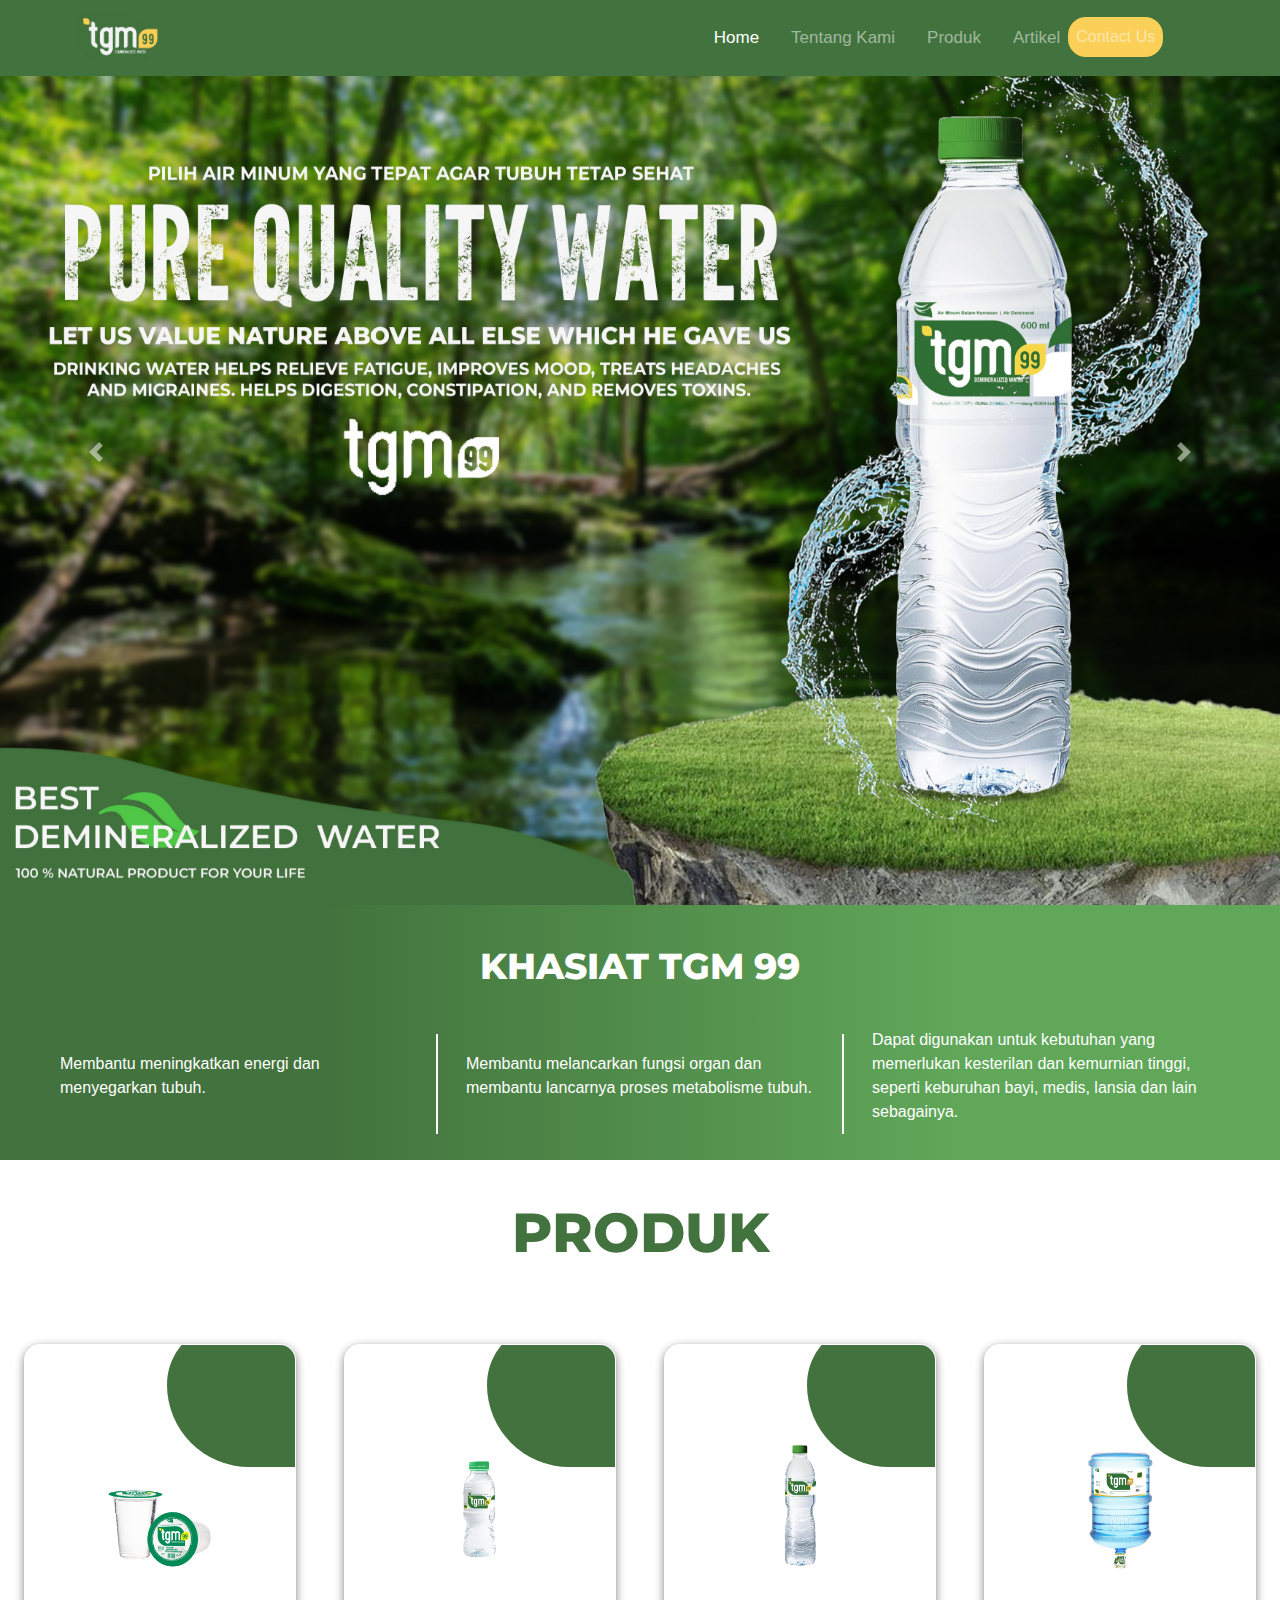
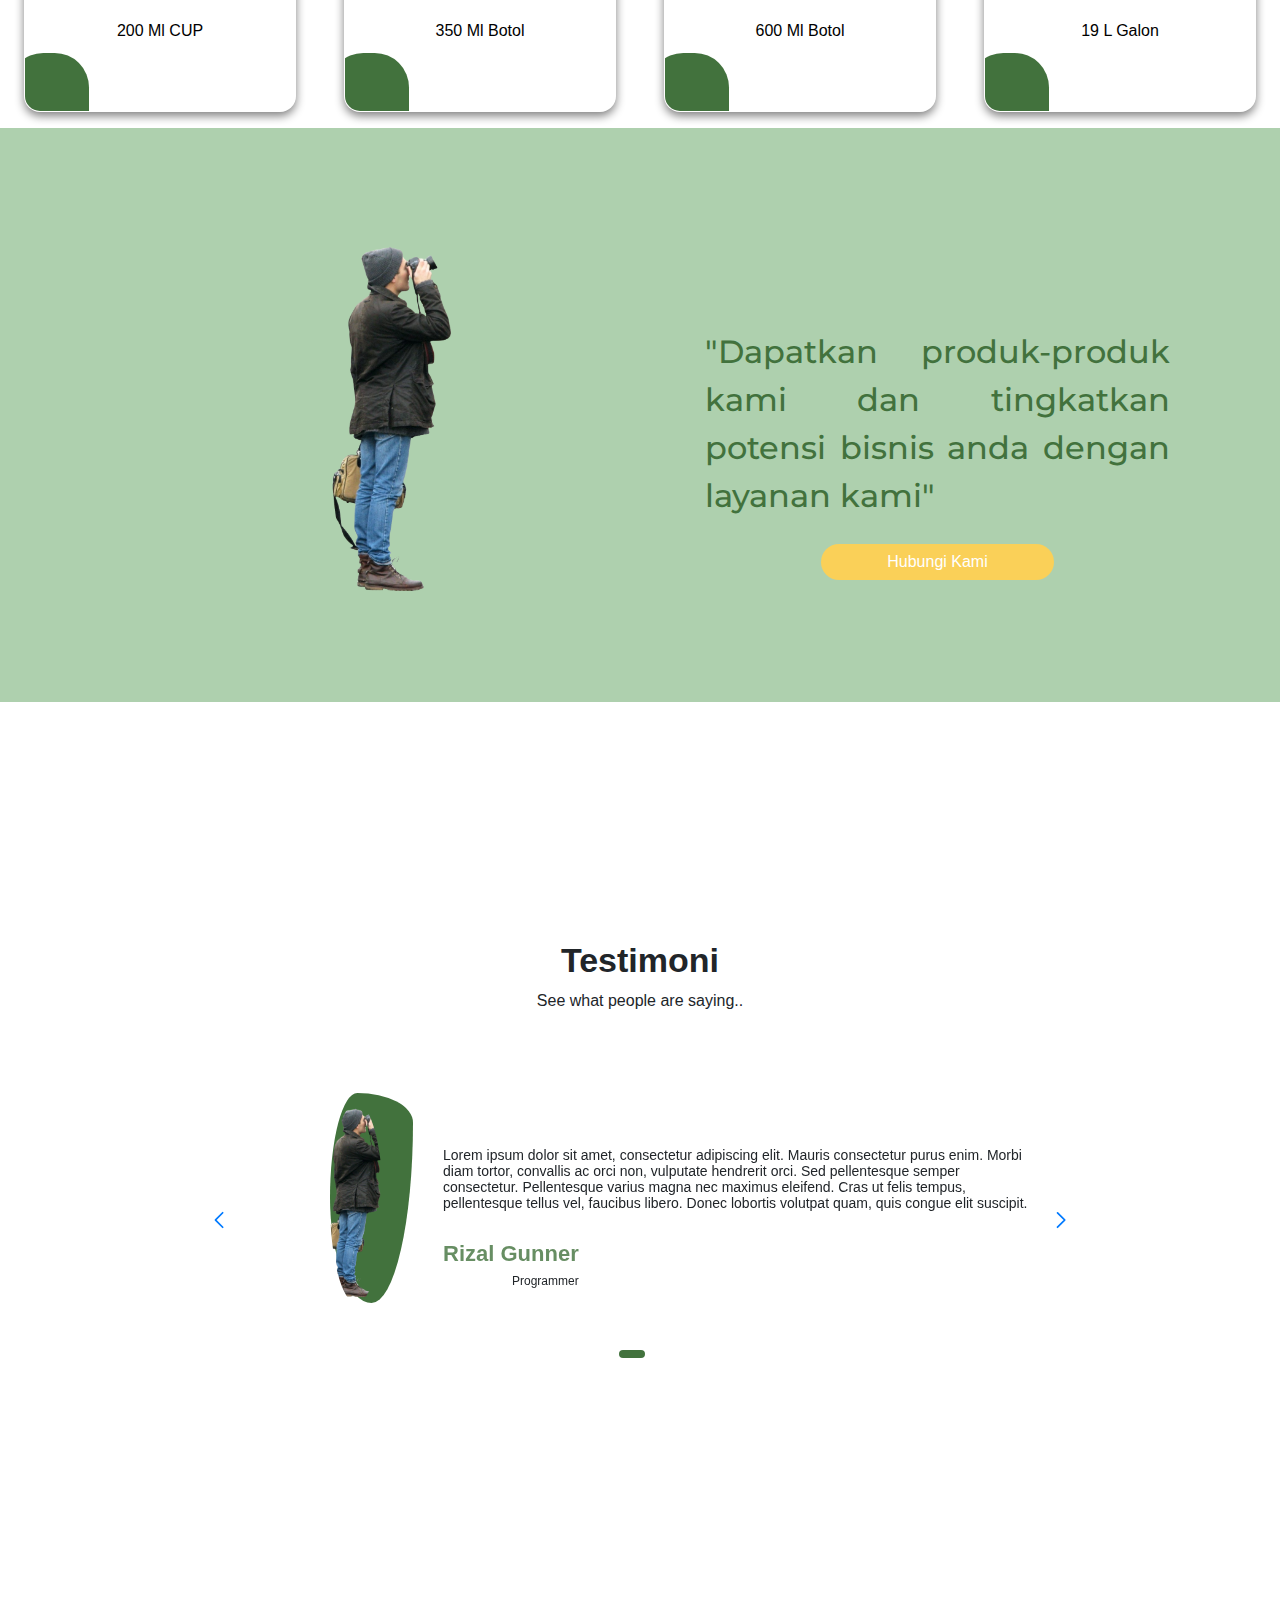
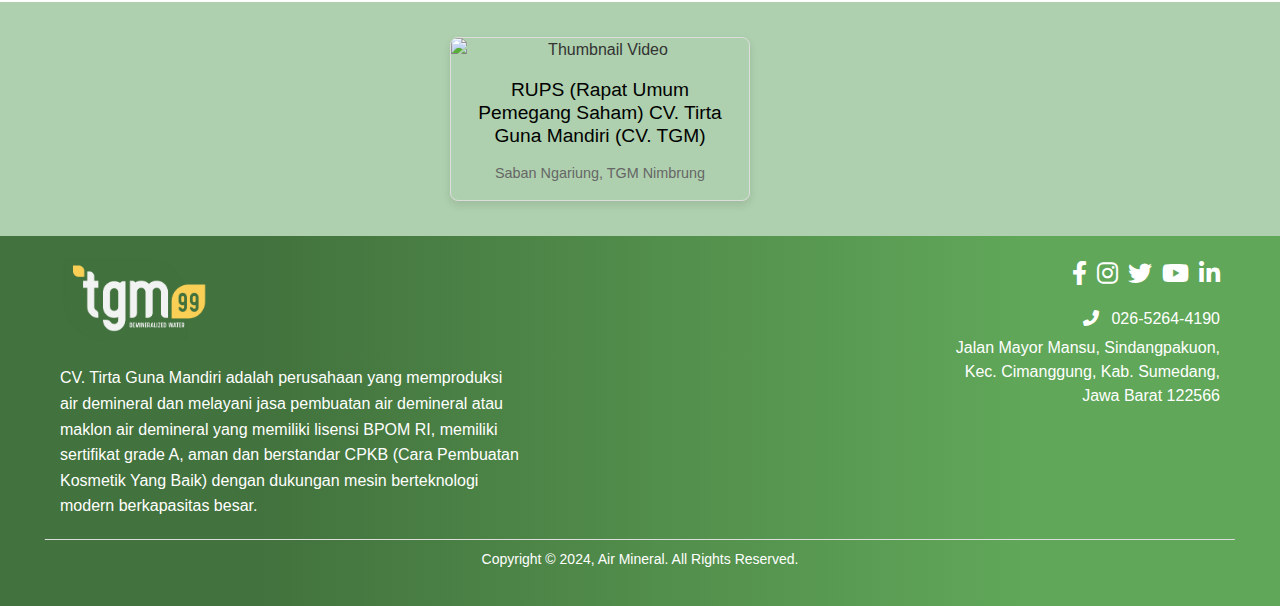
==== commit 11e6aa2d: "update terbaru" ====
--- a/templates/index.html
+++ b/templates/index.html
@@ -222,7 +222,7 @@
             <div class="footer-container">
                 <div class="footer-left">
                     <img src="../static/asset/Logo.png" alt="Logo" class="footer-logo">
-                    <p>Lorem ipsum dolor sit amet consectetur. Ornare facilisis ultricies integer scelerisque euismod...</p>
+                    <p>CV. Tirta Guna Mandiri adalah perusahaan yang memproduksi air demineral dan melayani jasa pembuatan air demineral atau maklon air demineral yang memiliki lisensi BPOM RI, memiliki sertifikat grade A, aman dan berstandar CPKB (Cara Pembuatan Kosmetik Yang Baik) dengan dukungan mesin berteknologi modern berkapasitas besar.</p>
                 </div>
                 <div class="footer-right">
                     <ul class="footer-social">
--- a/static/css/style.css
+++ b/static/css/style.css
@@ -97,7 +97,7 @@
 .row {
     align-items: center;
     justify-content: center;
-    padding-bottom: 40px;
+
 }
 
 /* Footer */
@@ -214,6 +214,7 @@
     padding: 20px;
     border-radius: 10px;
     margin: 0 auto;
+    margin-top: 10px;
 }
 .column {
     width: 30%;
@@ -275,6 +276,16 @@
 {
     width: 45%;
 }
+
+.corevalues
+{
+    width: 100%;
+    padding-top: 30px;
+    padding-bottom: 20px;
+    background-color: hsl(120, 27%, 75%);
+    
+}
+
 
 .btn-tgm {
     background-color: #FAD058; /* Warna background kustom */
@@ -797,4 +808,65 @@
     text-align: center;
     background-color: hsl(120, 27%, 75%);
     /* opacity: 30%; */
+}
+
+/* Our Team*/
+.team-section{
+  overflow: hidden;
+  text-align: center;
+  background: #60A759;
+  padding: 60px;
+}
+.team-section h1{
+  text-transform: uppercase;
+  margin-bottom: 60px;
+  color: white;
+  font-size: 40px;
+}
+.team-section .border{
+  display: block;
+  margin: auto;
+  width: 160px;
+  height: 3px;
+  background: #34495e;
+  margin-bottom: 40px;
+}
+.ps{
+  margin-bottom: 40px;
+}
+.ps a{
+  display: inline-block;
+  margin: 0 30px;
+  width: 160px;
+  height: 160px;
+  overflow: hidden;
+  border-radius: 50%;
+}
+.ps a img{
+  width: 100%;
+  filter: grayscale(100%);
+  transition: 0.4s all;
+}
+.ps a:hover > img {
+  filter: none;
+}
+
+.jabatan{
+  width: 600px;
+  margin: auto;
+  font-size: 20px;
+  color: white;
+  text-align: justify;
+  height: 0;
+  overflow: hidden;
+}
+.jabatan:target{
+  width: auto;
+}
+.jabatan .name{
+  display: block;
+  margin-bottom: 30px;
+  text-align: center;
+  text-transform: uppercase;
+  font-size: 22px;
 }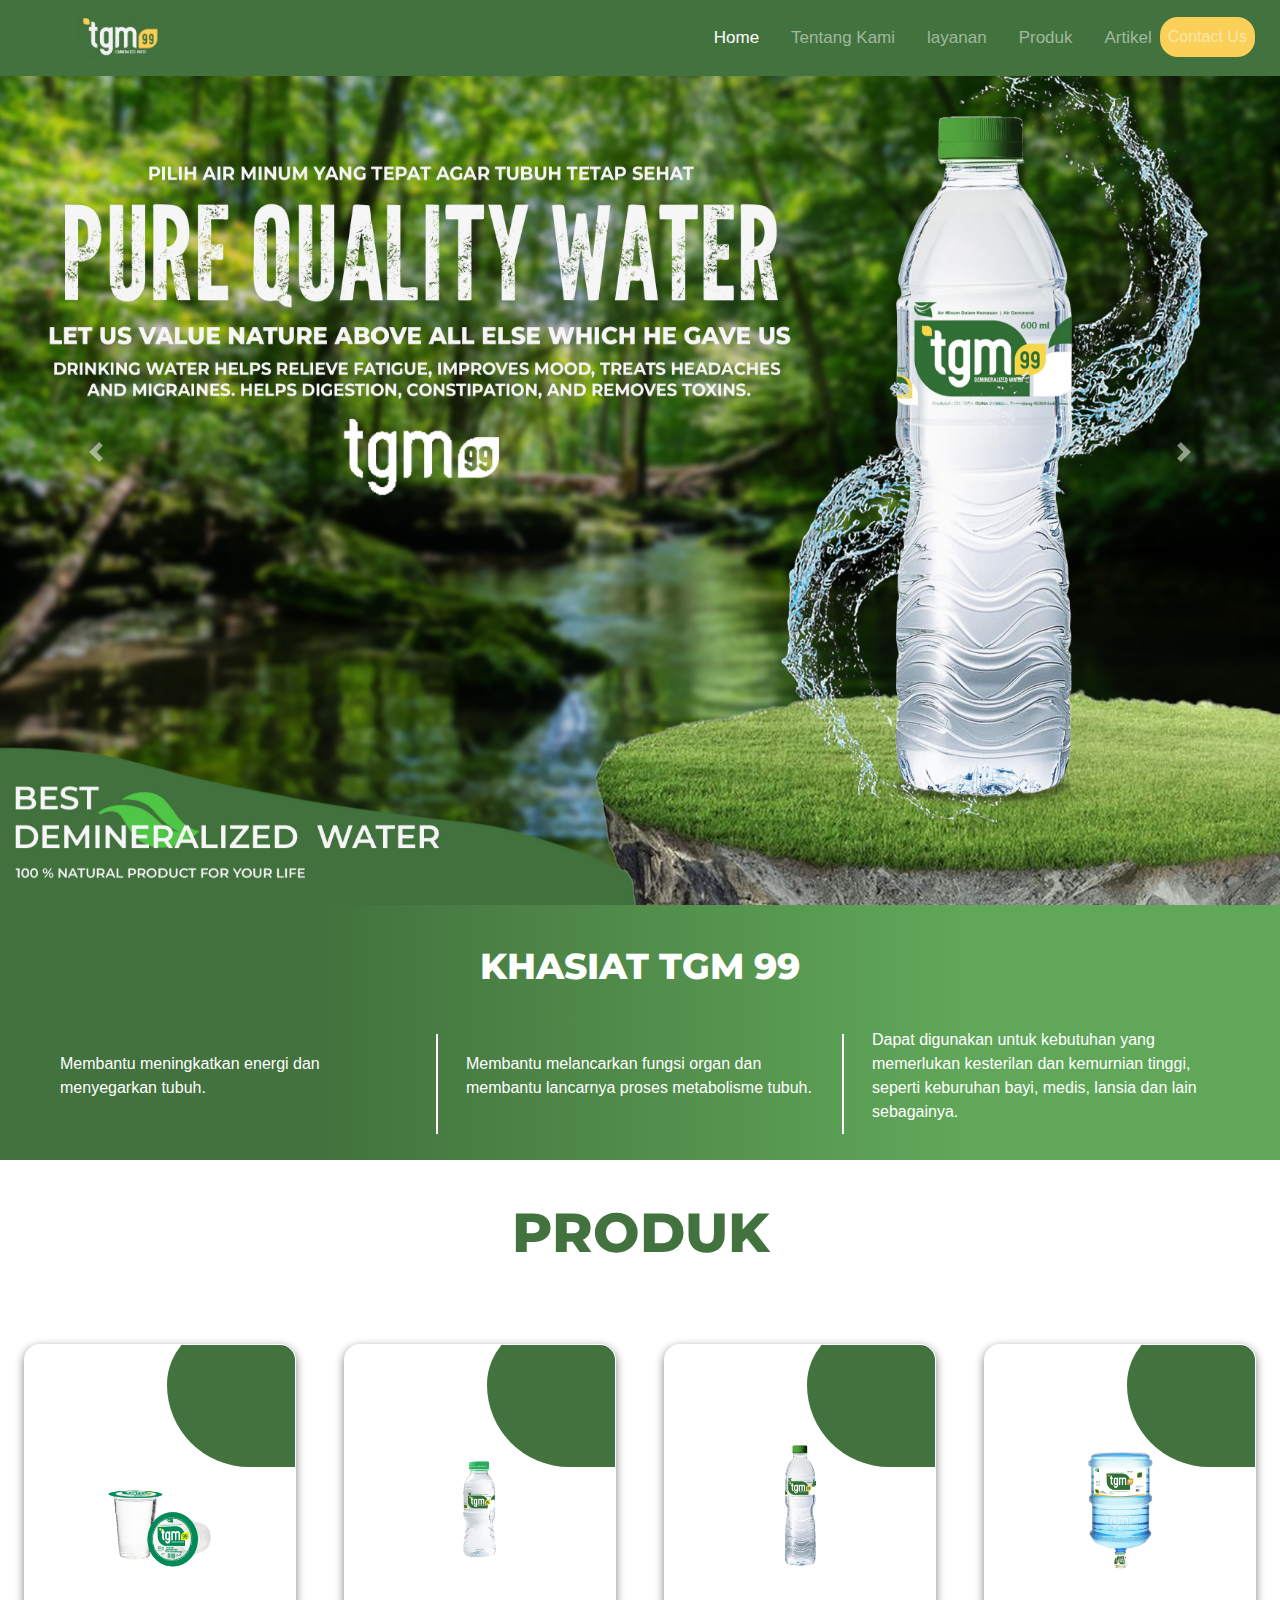
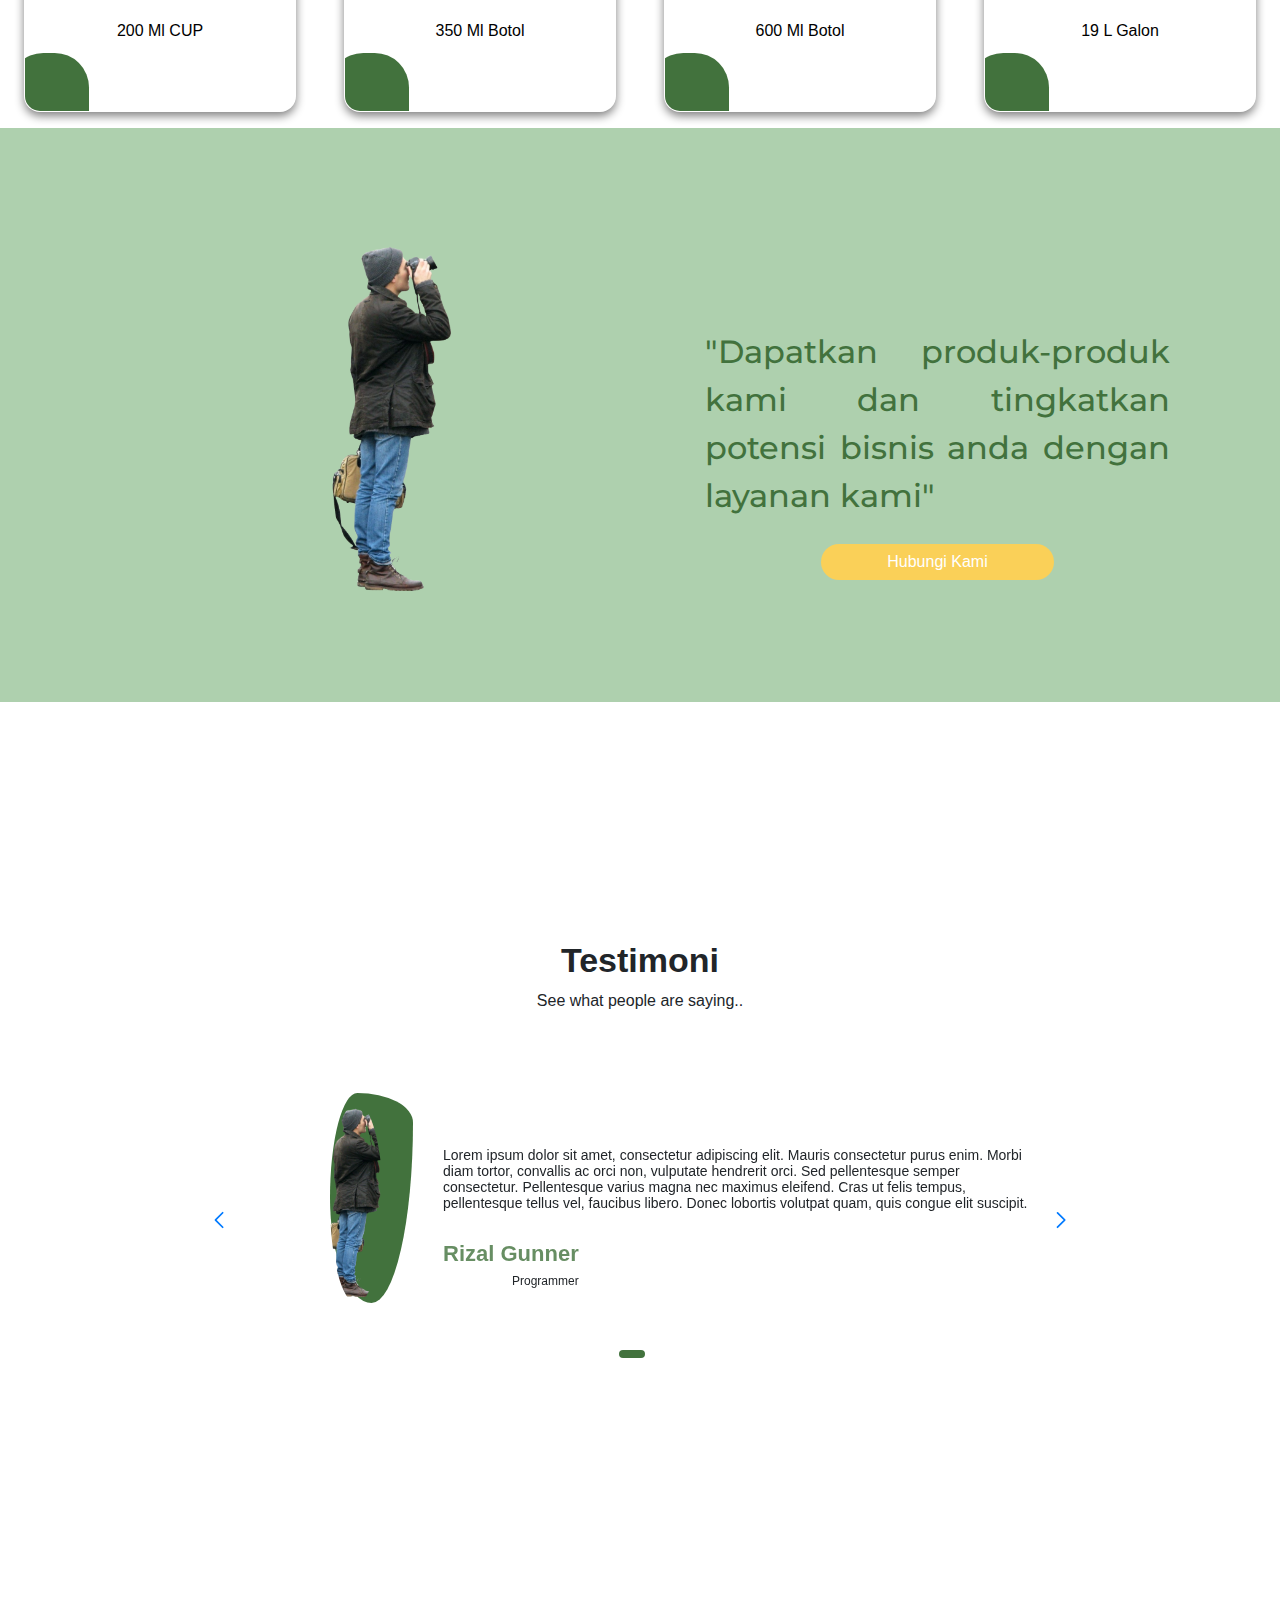
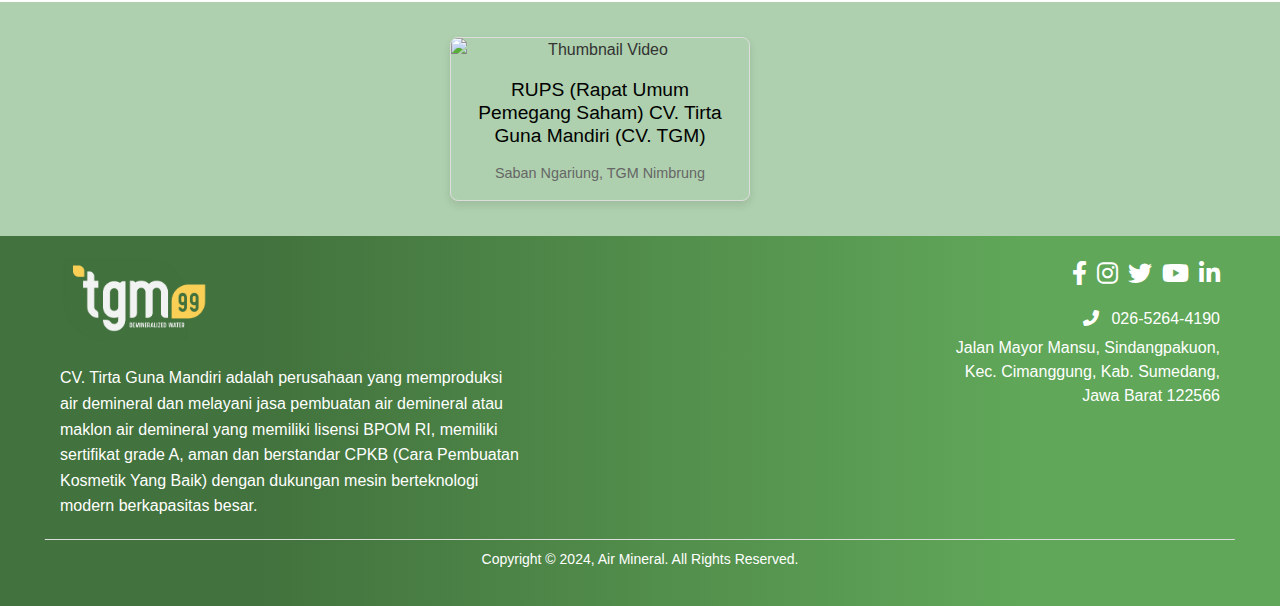
==== commit 0e43420d: "tambah navbar" ====
--- a/templates/index.html
+++ b/templates/index.html
@@ -30,6 +30,9 @@
                         <a class="nav-link pl-4" href="../templates/tentangkami.html">Tentang Kami</a>
                     </li>
                     <li class="nav-item">
+                        <a class="nav-link pl-4" href="#">layanan</a>
+                    </li>
+                    <li class="nav-item">
                         <a class="nav-link pl-4" href="../templates/produk.html">Produk</a>
                     </li>
                     <li class="nav-item">
